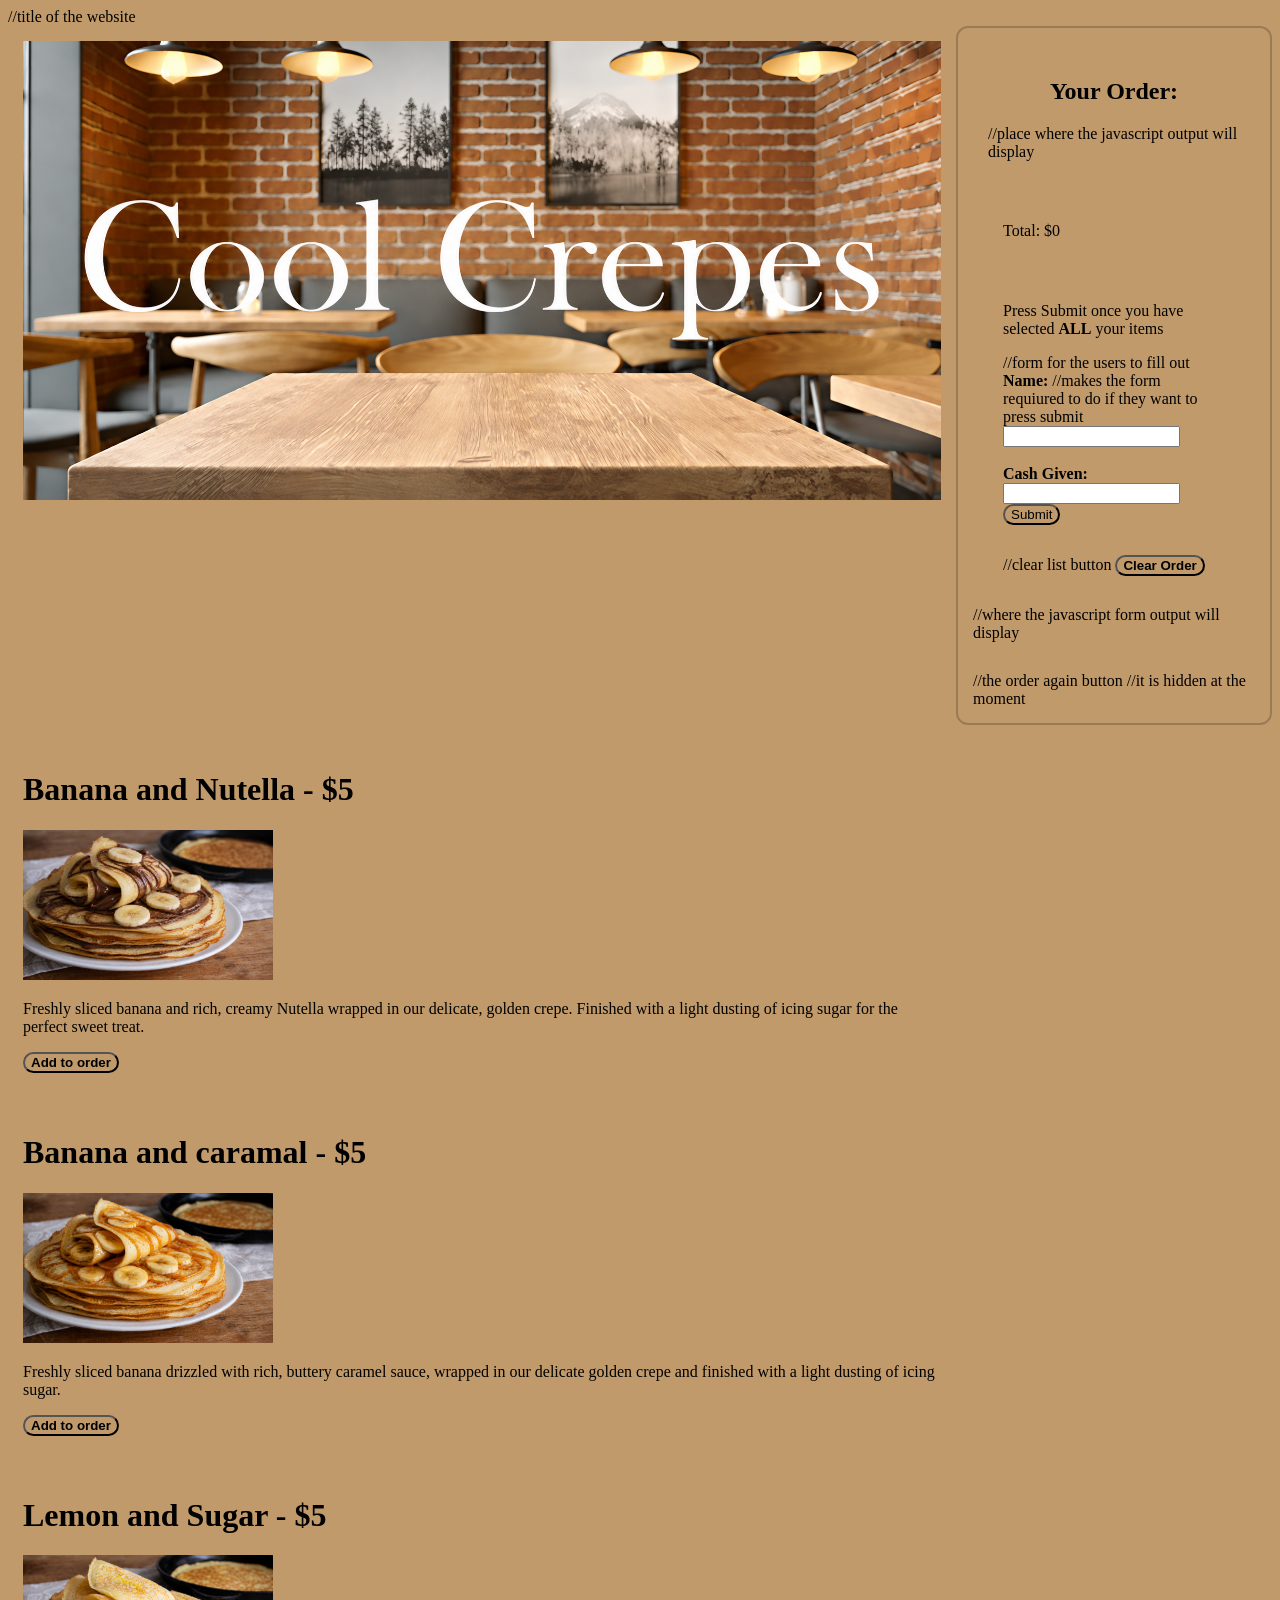
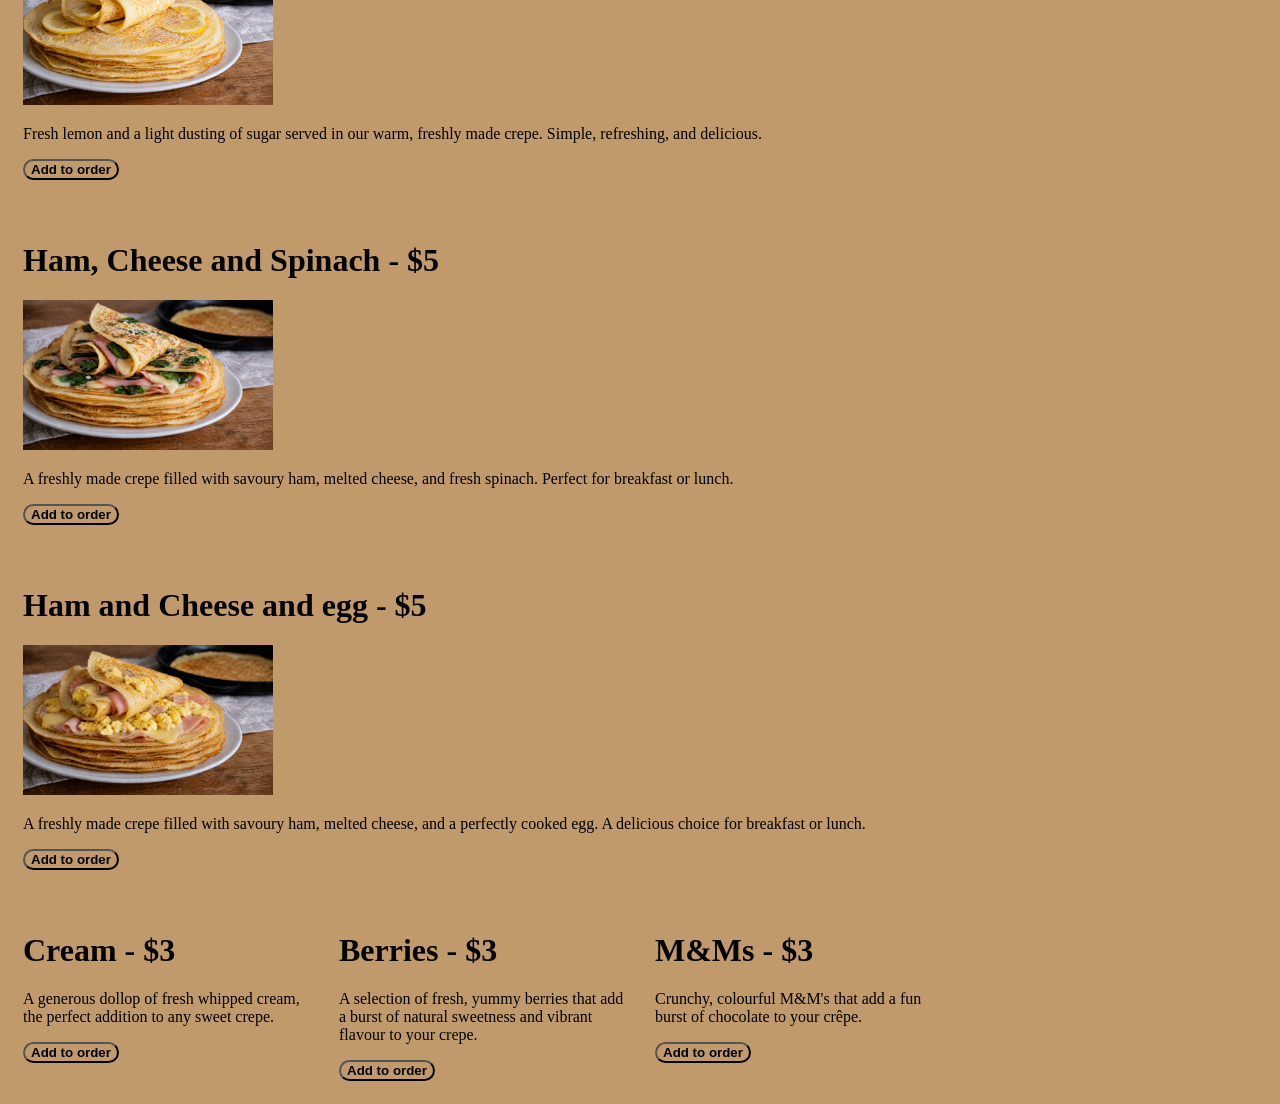
==== index.html @ e05b757b "Jul 23, 2026, 4:14 AM" ====
<!DOCTYPE html>
<html>
<head>
<link href="style.css"rel="stylesheet">
//title of the website
<title>Cool Crepes!</title>
<link rel="icon" type="image/png" href="crepe.png">
</head>
<body>

<div class="container">


<div class="header">
<img src="0e76a538-b079-4f17-89ba-b4894ff9eabd.png" class="full-width" alt="Netball" width = 100%>
</div>


<div class="crape1">
<h1>Banana and Nutella - $5</h1>
<img src="nutella.png" alt="Crepe" width="250" height="150">
<p>Freshly sliced banana and rich, creamy Nutella wrapped in our delicate, golden crepe. Finished with a light dusting of icing sugar for the perfect sweet treat.</p>
<button onClick = "addToListCrepe1()"><b>Add to order</b></button>
</div>


<div class="crape2">
<h1>Banana and caramal - $5</h1>
<img src="crepe2.png" alt="Crepe" width="250" height="150">
<p>Freshly sliced banana drizzled with rich, buttery caramel sauce, wrapped in our delicate golden crepe and finished with a light dusting of icing sugar.</p>
<button onClick = "addToListCrepe2()"><b>Add to order</b></button>
</div>

<div class="crape3">
<h1>Lemon and Sugar - $5</h1>
<img src="crepe3.png" alt="Crepe" width="250" height="150">
<p>Fresh lemon and a light dusting of sugar served in our warm, freshly made crepe. Simple, refreshing, and delicious.</p>
<button onClick = "addToListCrepe3()"><b>Add to order</b></button>
</div>

<div class="crape4">
<h1>Ham, Cheese and Spinach - $5</h1>
<img src="crepe4.png" alt="Crepe" width="250" height="150"> 
<p>A freshly made crepe filled with savoury ham, melted cheese, and fresh spinach. Perfect for breakfast or lunch.</p>
<button onClick = "addToListCrepe4()"><b>Add to order</b></button>
</div>

<div class="crape5">
<h1>Ham and Cheese and egg - $5</h1>
<img src="crepe5.png" alt="Crepe" width="250" height="150">
<p>A freshly made crepe filled with savoury ham, melted cheese, and a perfectly cooked egg. A delicious choice for breakfast or lunch.</p>
<button onClick = "addToListCrepe5()"><b>Add to order</b></button>
</div>

<div class="addOn1">
<h1>Cream - $3</h1> 
<p>A generous dollop of fresh whipped cream, the perfect addition to any sweet crepe.</p>
<button onClick ="addToListCream()"><b>Add to order</b></button>
</div>

<div class="addOn2">
<h1>Berries - $3</h1> 
<p>A selection of fresh, yummy berries that add a burst of natural sweetness and vibrant flavour to your crepe.</p>
<button onClick="addToList()" ><b>Add to order</b></button>
</div>

<div class="addOn3">
<h1>M&Ms - $3</h1> 
<p>Crunchy, colourful M&M's that add a fun burst of chocolate to your crêpe.</p>
<button onClick = "addToListmm()"><b>Add to order</b></button>
</div>


<div class="orderStation">
<div id="orderSection">
<h2>Your Order:</h2>

//place where the javascript output will display
<div id="spaceForJavaScriptOutput"></div>
<div id="total">

</div>
<div class="align">
<p>Press Submit once you have selected <b>ALL</b> your items</p>
//form for the users to fill out
<form onsubmit="getFormInput();return false;">
<label for="formName"><b>Name:</b></label>
//makes the form requiured to do if they want to press submit
<input type="text" id="nameField" name="formName" required>
<br> </br>
<label for="formName"><b>Cash Given:</b></label>
<input type="number" id="moneyField" name="formName" min="1" required>
<input type="submit" class="submit" >
</form>
</div>

<div class="align2">
//clear list button
<button onClick = "clearList()"><b>Clear Order</b></button>
</div>
</div>
//where the javascript form output will display
<div id="spaceForJavaScriptFormOutput">

</div>
//the order again button
//it is hidden at the moment
<button id="orderAgain" onclick="orderAgain()" style="display: none;"><b>Order Again</b></button>
</div>

</div>

  
<script src="script.js"></script>
</body>
</html>
---- style.css ----
body {
background-color:#c19a6b
}


.container {
  display: grid;
  grid-template-columns: 1fr 1fr 1fr 1fr;
  row-gap:10px;
  column-gap:0;
}

.header, .crape1, .crape2, .crape3, .crape4, .crape5 {
grid-column: 1 / 4;
border-radius: 12px;
}



.addOn1,.addOn2,.addOn3{
border-radius: 12px;
grid-row-start: 7;
}

.orderStation{
border: 2px solid 	#9A7B56;
border-radius: 12px;
}

.container div {
padding: 15px;
background-color: #c19a6b;
}

.orderStation {
grid-column: 4;
grid-row-start: 1;
grid-row-end: 1;
}

button,.submit{
  background:#c19a6b;
  color:black;
  border-radius: 12px;
}

button:hover,.submit:hover{
  background-color:#d4b897;
}

.crape1, .crape2, .crape3,.crape4,.crape5, .addOn1, .addOn2, .addOn3{
  transition: transform 0.3s ease;
}
.crepe1{
margin-top: 0px;
}

.crape1:hover,.crape2:hover, .crape3:hover,.crape4:hover,.crape5:hover,.addOn1:hover, .addOn2:hover, .addOn3:hover {
  transform: scale(1.01); 
}


.orderStation{
  position: sticky;
  top: 0;
  padding: 5px;
}

#spaceForJavaScriptFormOutput,
#total{
margin-left: 0px;

}

#spaceForJavaScriptOutput{
 margin-left: 0px; 
 margin-top: 0px;
}

h2{
text-align: center;
}
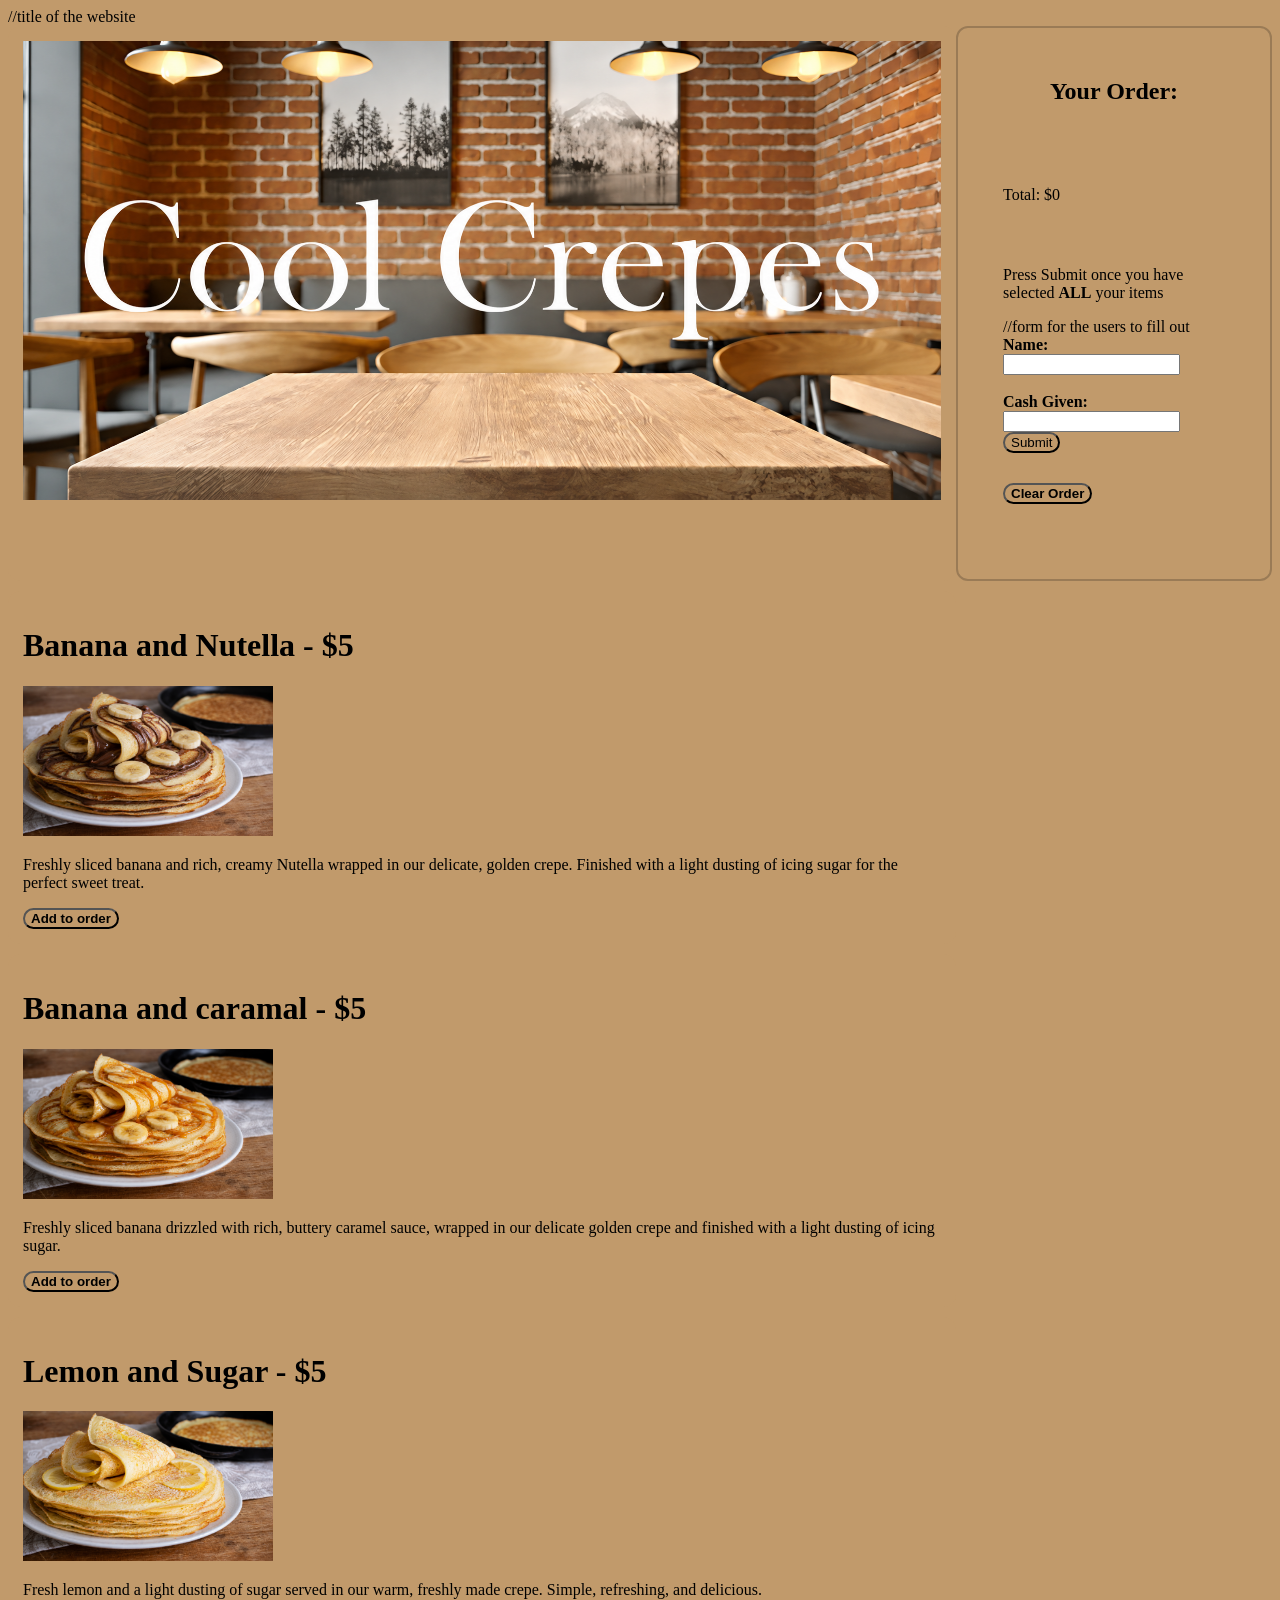
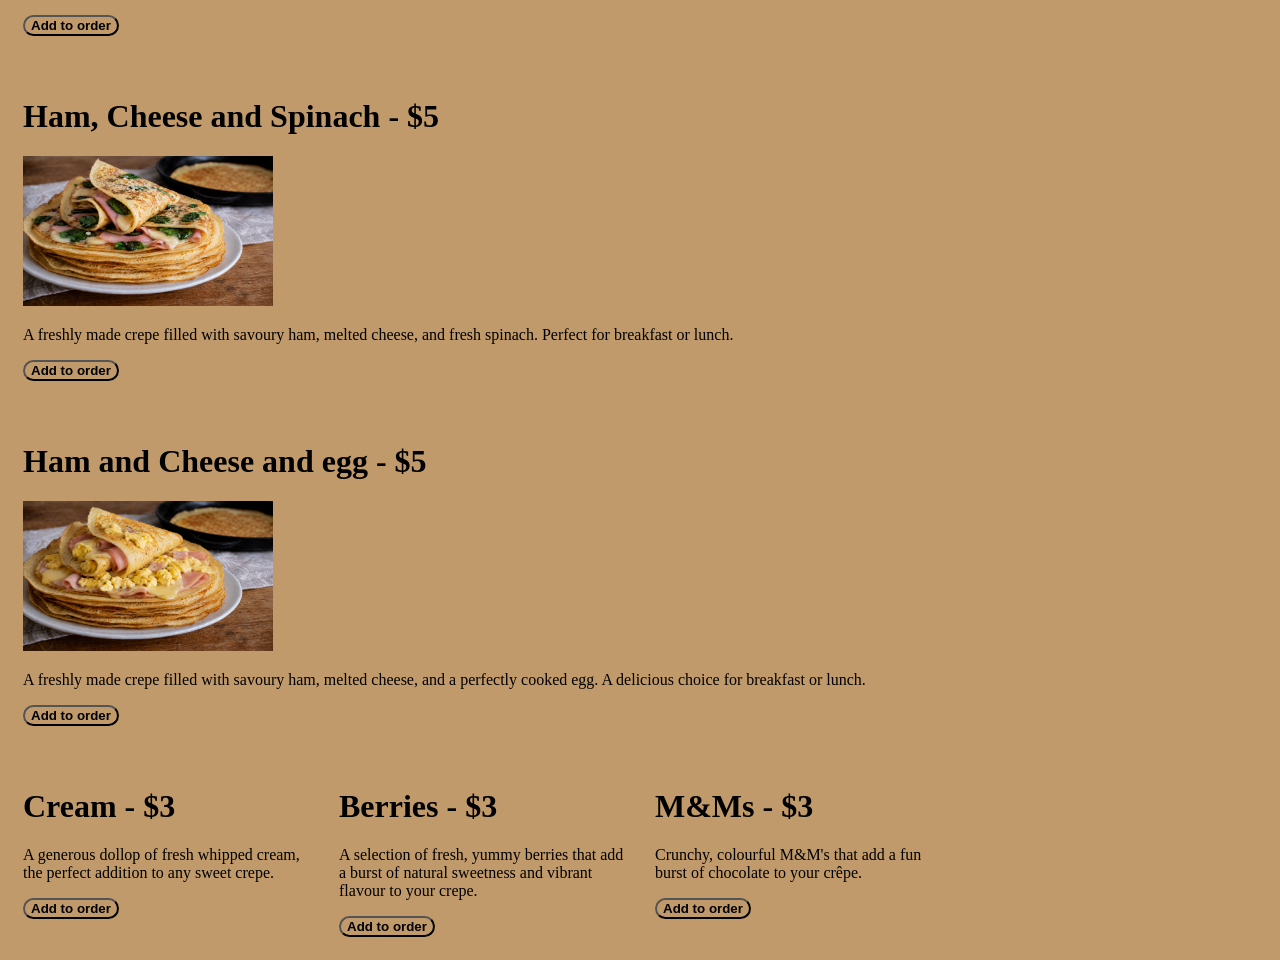
==== commit 0ae54339: "Jul 23, 2026, 4:15 AM" ====
--- a/index.html
+++ b/index.html
@@ -75,7 +75,6 @@
 <div id="orderSection">
 <h2>Your Order:</h2>
 
-//place where the javascript output will display
 <div id="spaceForJavaScriptOutput"></div>
 <div id="total">
 
@@ -85,7 +84,6 @@
 //form for the users to fill out
 <form onsubmit="getFormInput();return false;">
 <label for="formName"><b>Name:</b></label>
-//makes the form requiured to do if they want to press submit
 <input type="text" id="nameField" name="formName" required>
 <br> </br>
 <label for="formName"><b>Cash Given:</b></label>
@@ -95,16 +93,12 @@
 </div>
 
 <div class="align2">
-//clear list button
 <button onClick = "clearList()"><b>Clear Order</b></button>
 </div>
 </div>
-//where the javascript form output will display
 <div id="spaceForJavaScriptFormOutput">
 
 </div>
-//the order again button
-//it is hidden at the moment
 <button id="orderAgain" onclick="orderAgain()" style="display: none;"><b>Order Again</b></button>
 </div>
 
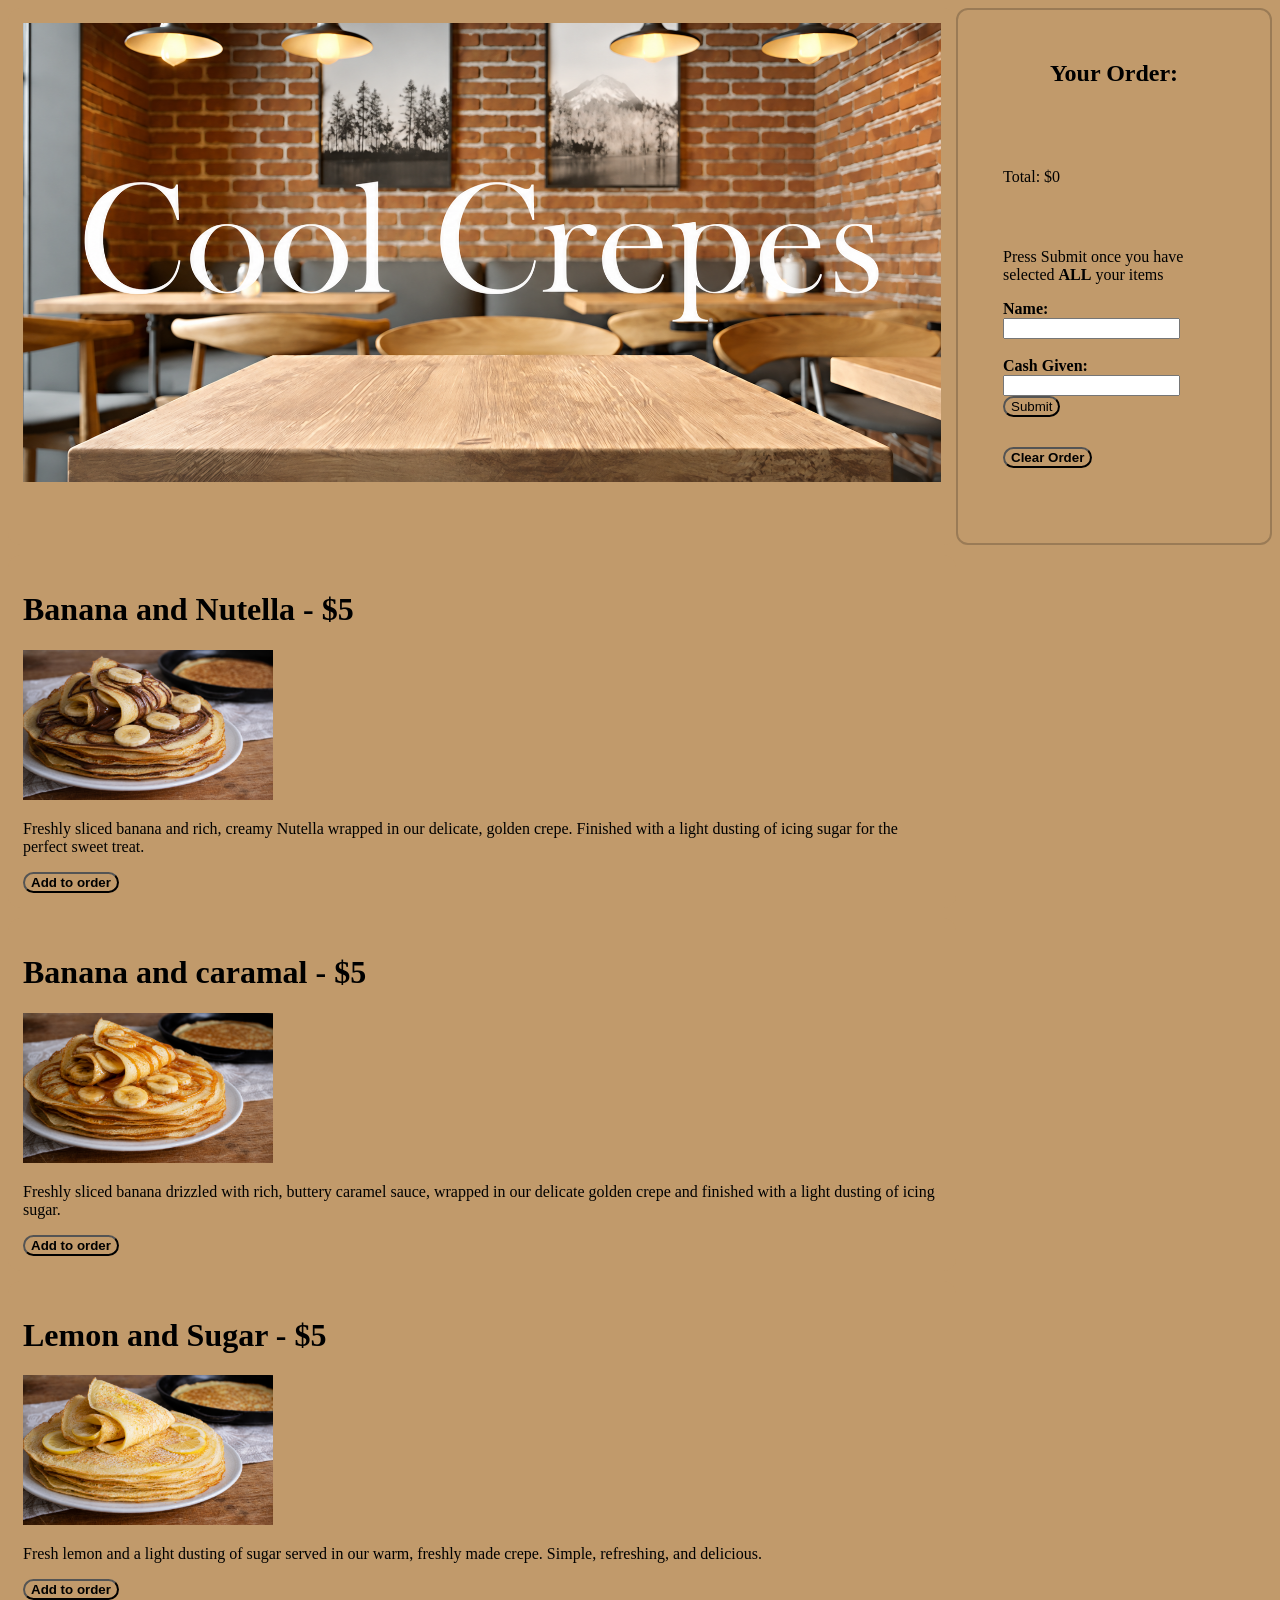
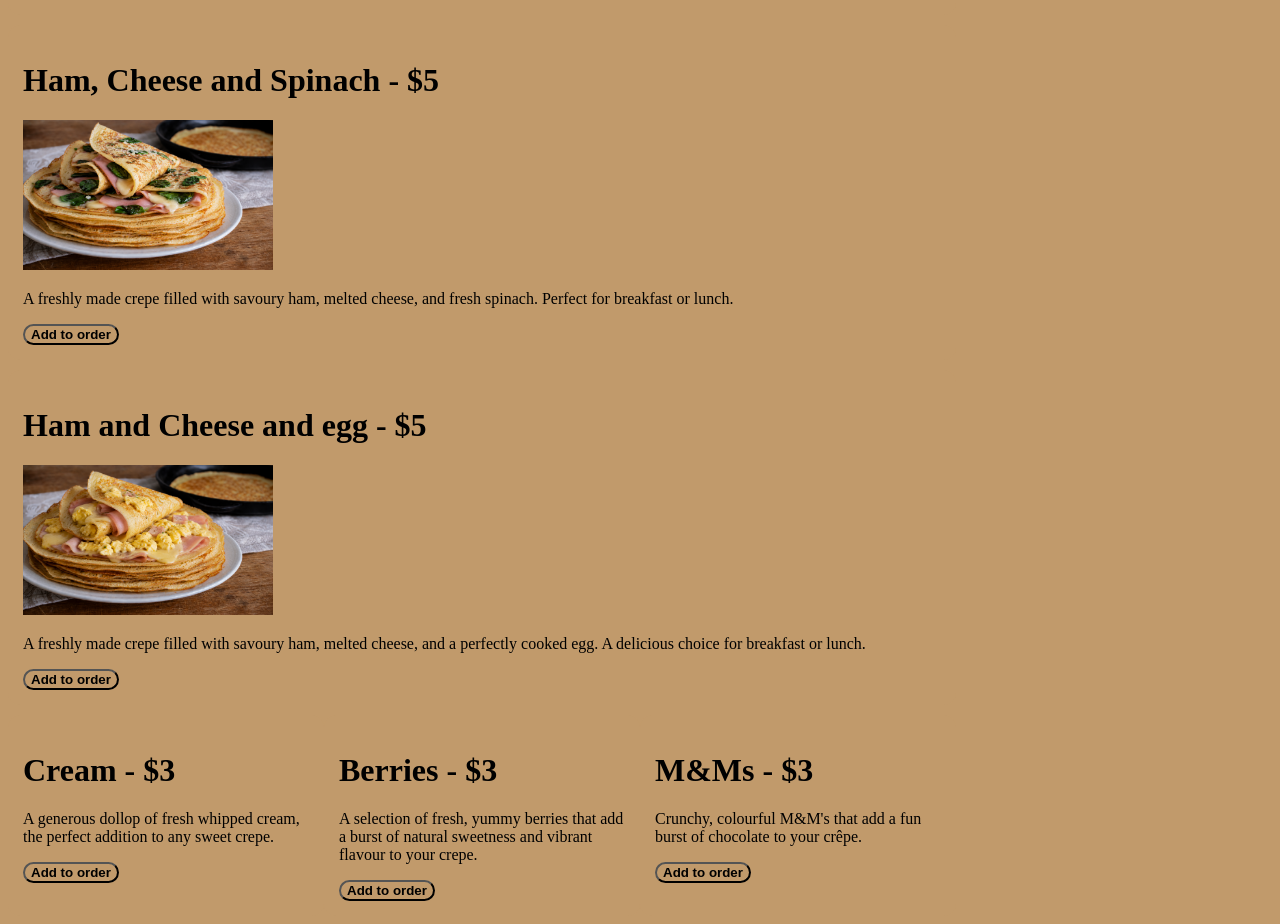
==== commit 1f08314a: "Jul 23, 2026, 4:18 AM" ====
--- a/index.html
+++ b/index.html
@@ -2,7 +2,6 @@
 <html>
 <head>
 <link href="style.css"rel="stylesheet">
-//title of the website
 <title>Cool Crepes!</title>
 <link rel="icon" type="image/png" href="crepe.png">
 </head>
@@ -81,7 +80,6 @@
 </div>
 <div class="align">
 <p>Press Submit once you have selected <b>ALL</b> your items</p>
-//form for the users to fill out
 <form onsubmit="getFormInput();return false;">
 <label for="formName"><b>Name:</b></label>
 <input type="text" id="nameField" name="formName" required>
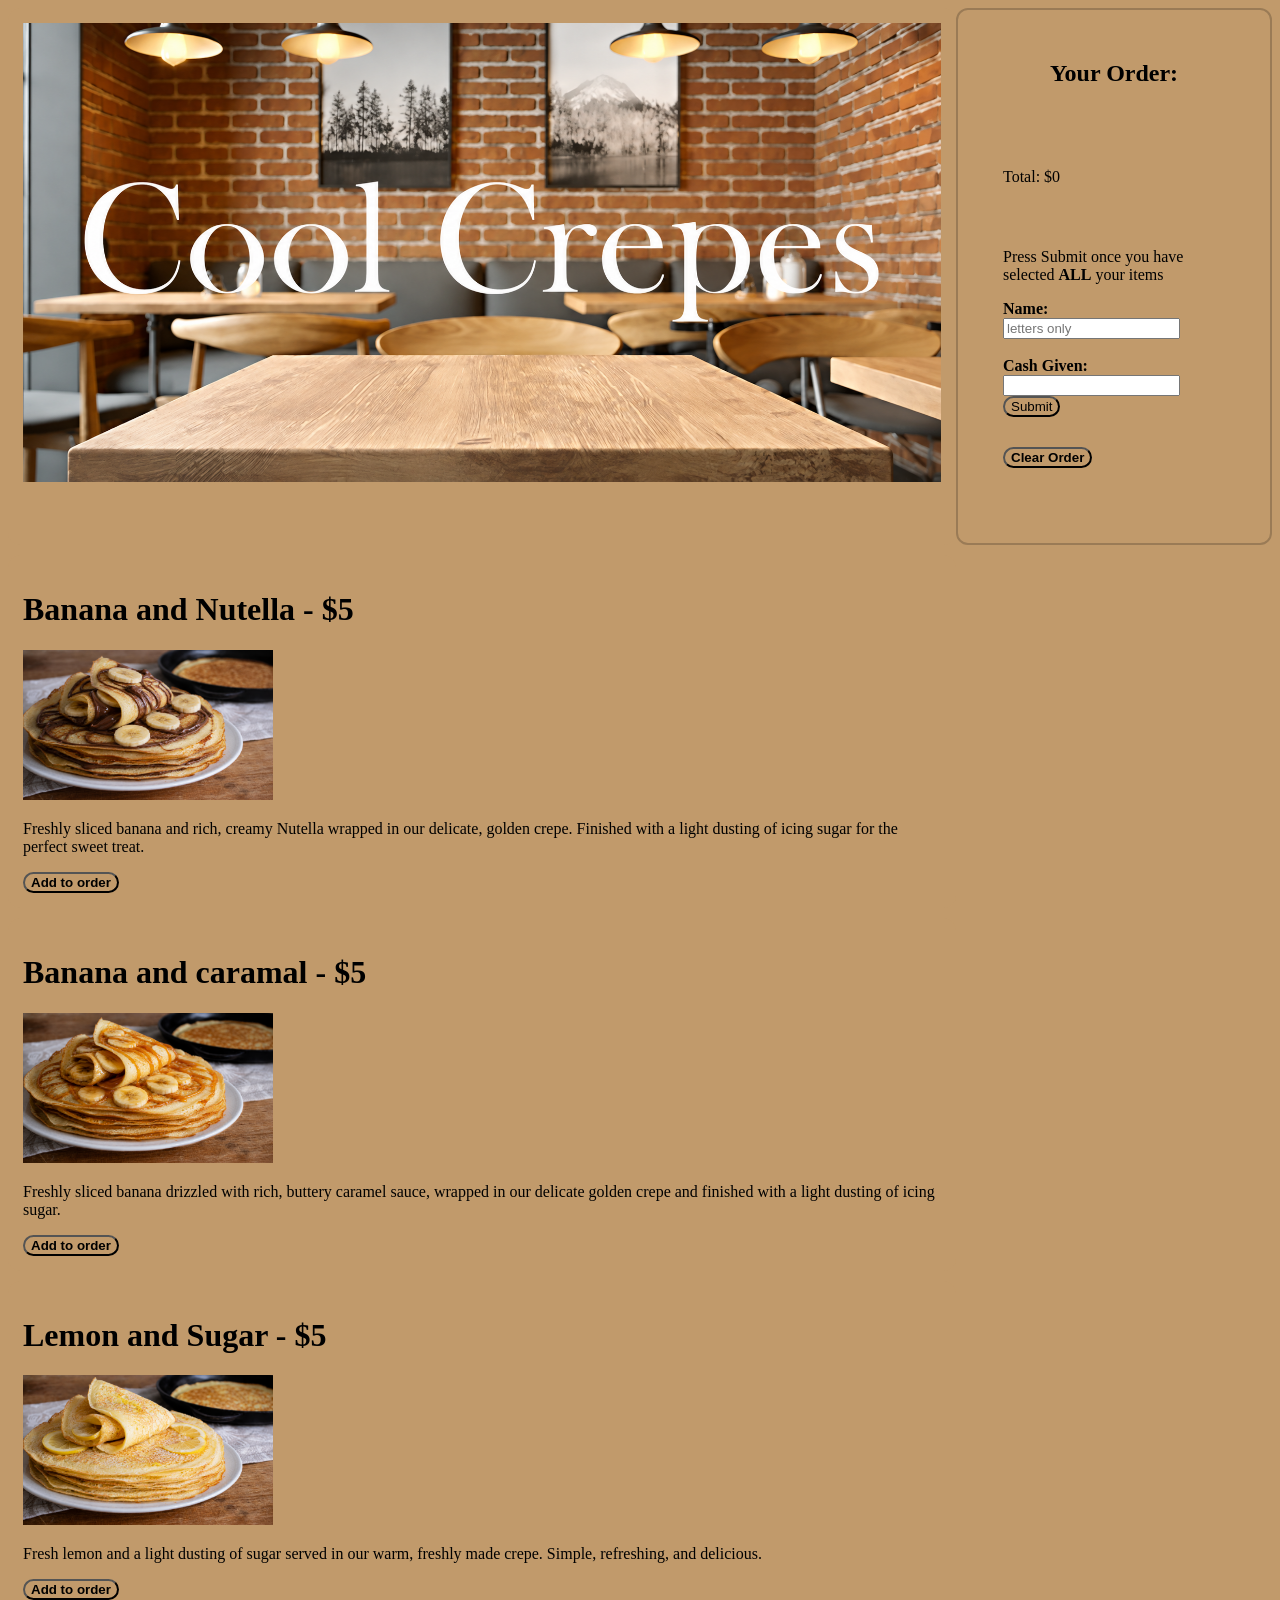
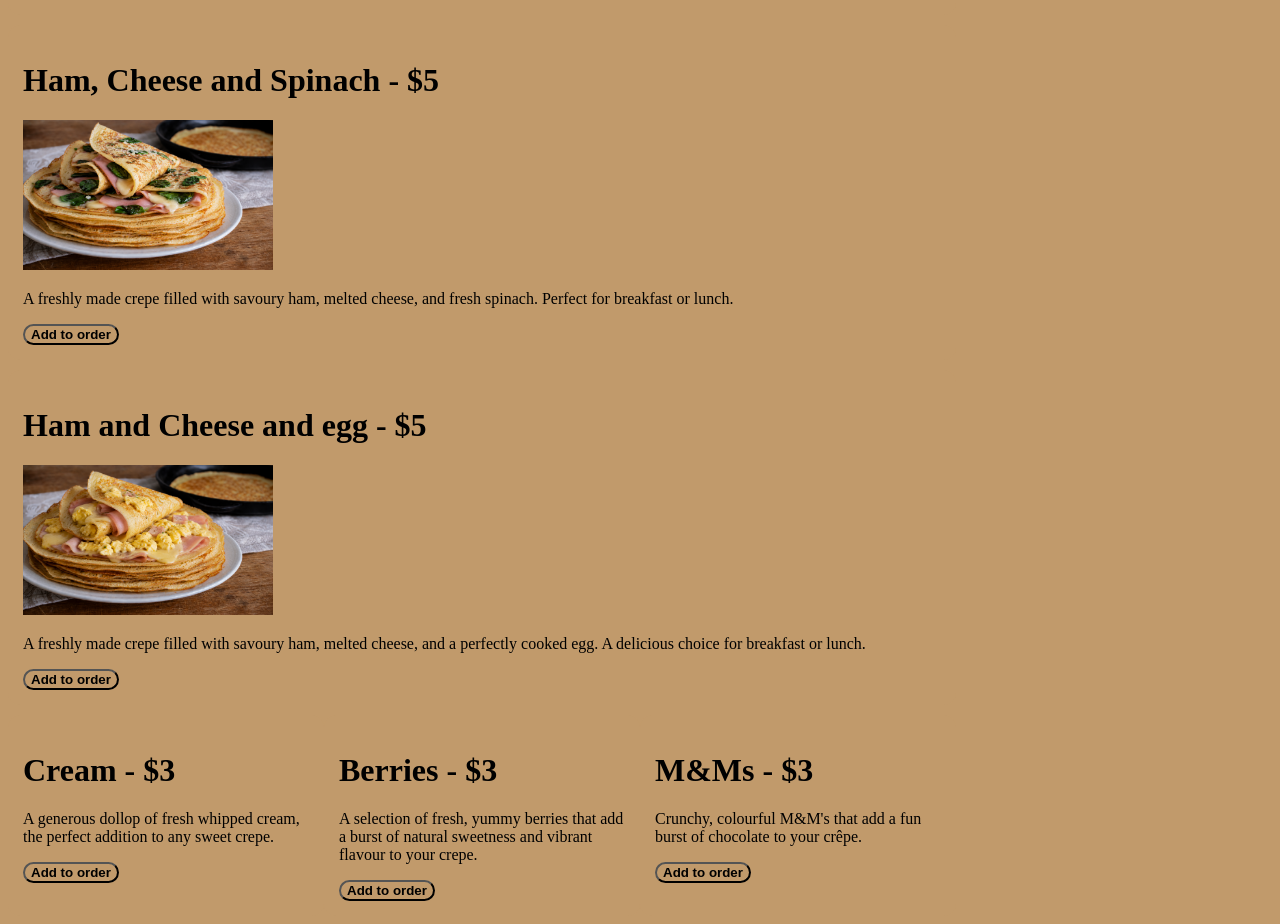
==== commit adfbae4a: "Jul 23, 2026, 4:24 AM" ====
--- a/index.html
+++ b/index.html
@@ -82,7 +82,7 @@
 <p>Press Submit once you have selected <b>ALL</b> your items</p>
 <form onsubmit="getFormInput();return false;">
 <label for="formName"><b>Name:</b></label>
-<input type="text" id="nameField" name="formName" required>
+<input type="text" id="nameField" name="formName" required placeholder="letters only">
 <br> </br>
 <label for="formName"><b>Cash Given:</b></label>
 <input type="number" id="moneyField" name="formName" min="1" required>
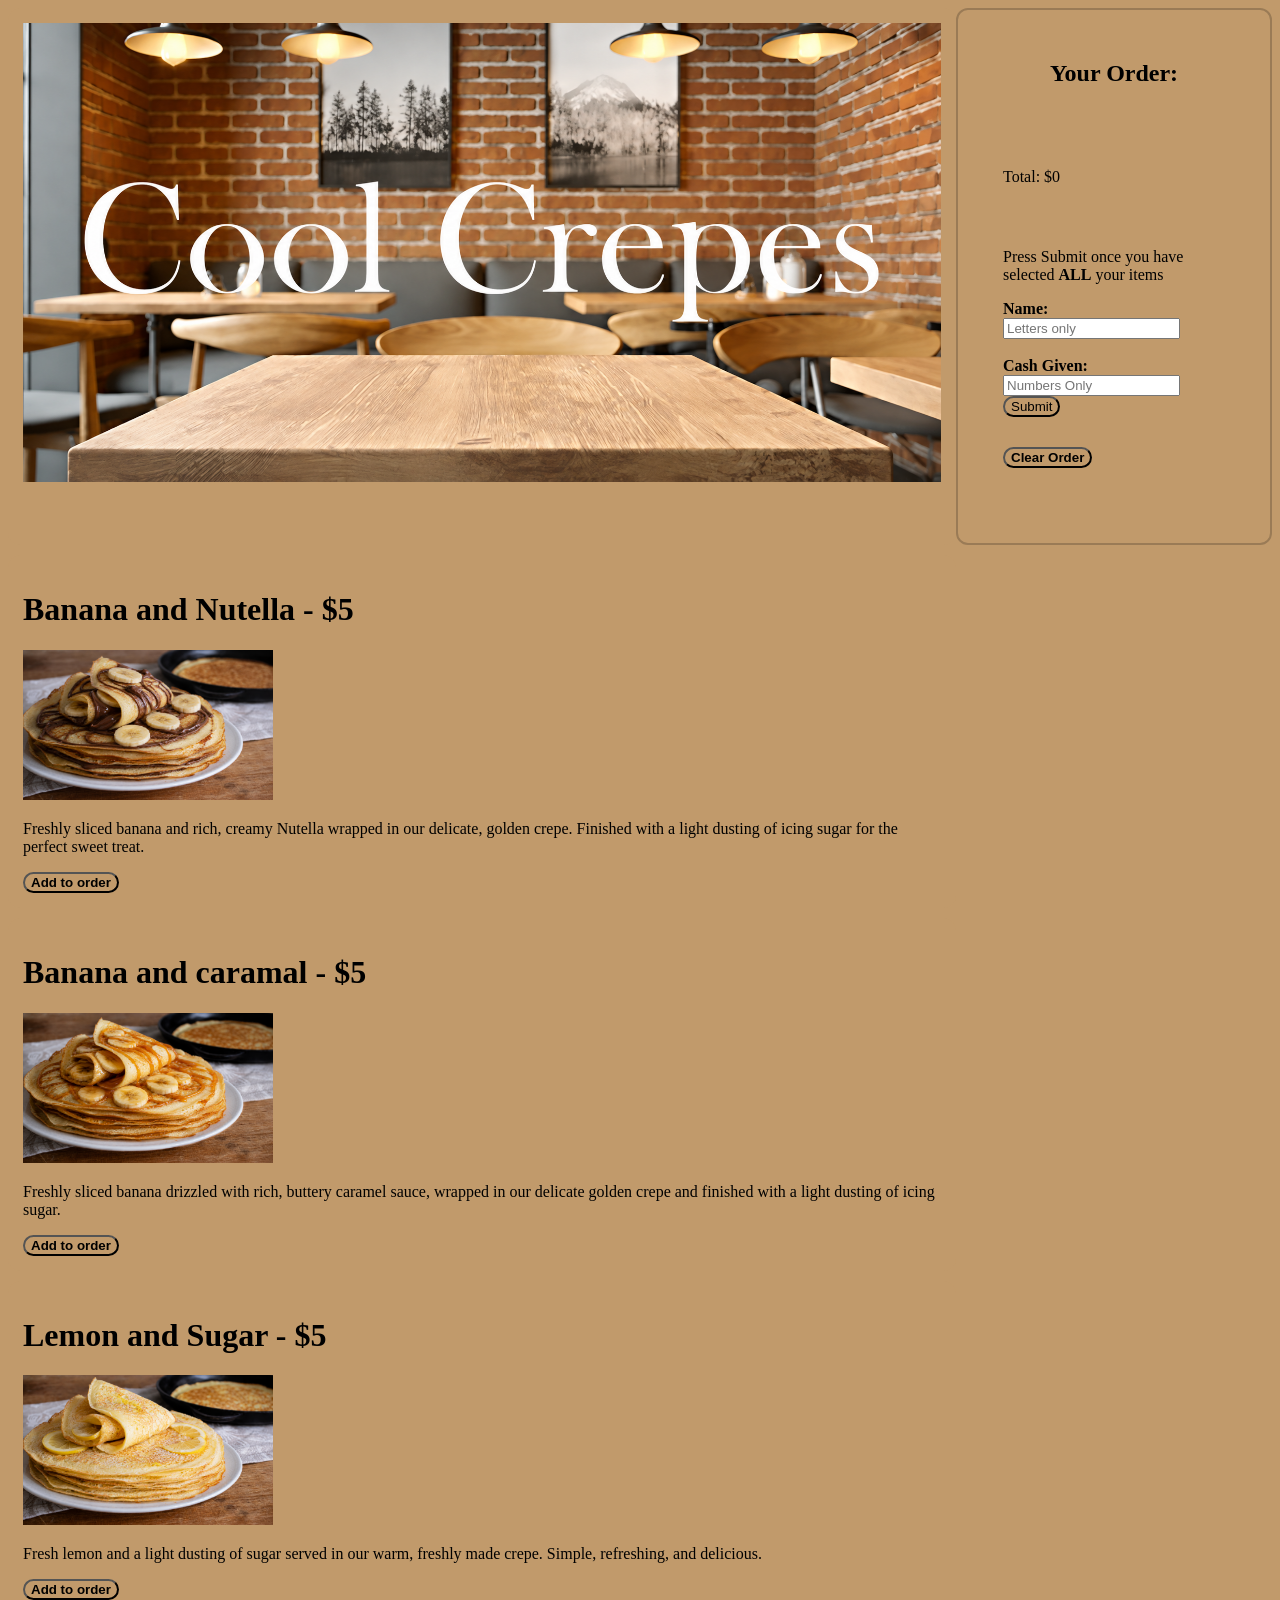
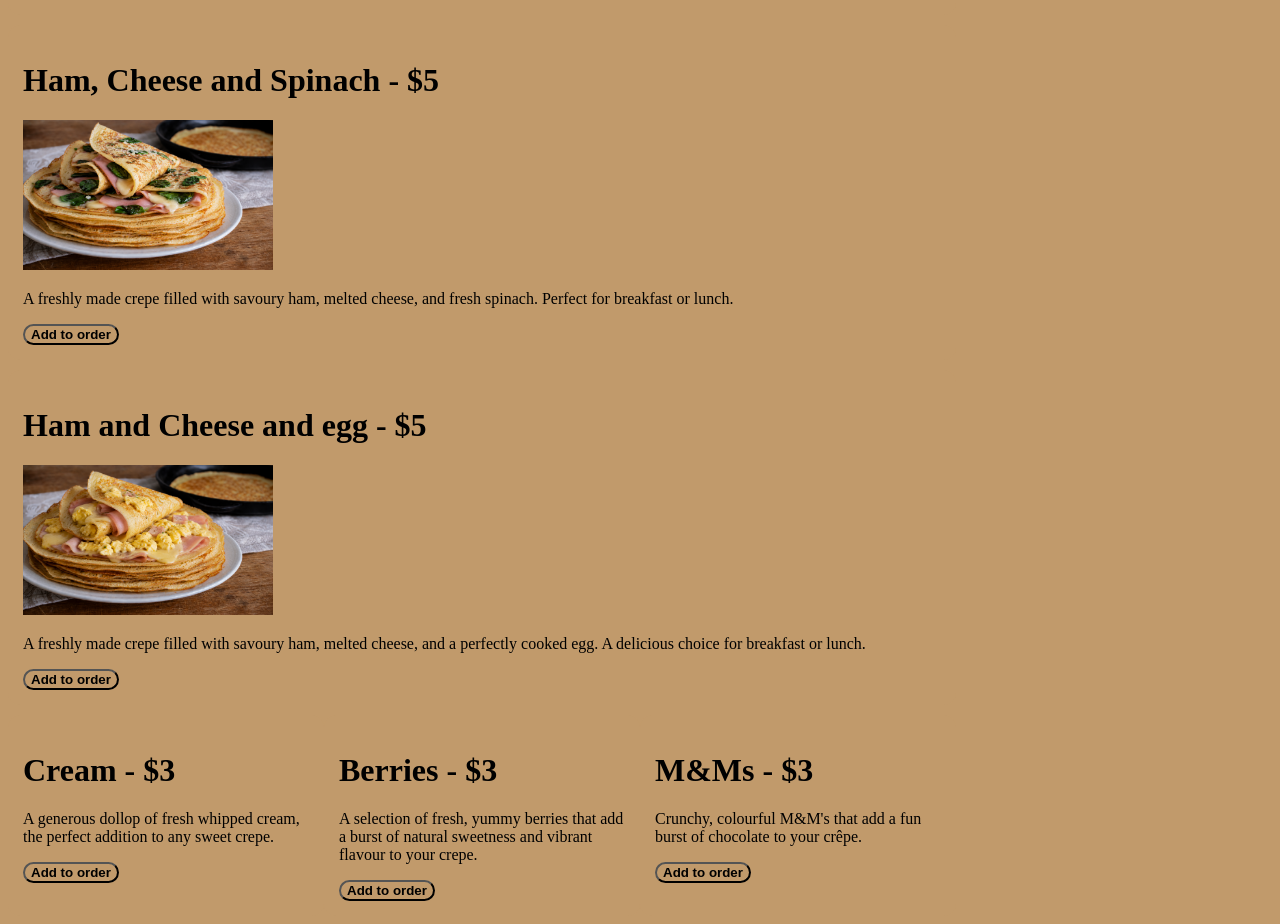
==== commit d97dbb7f: "Jul 23, 2026, 4:27 AM" ====
--- a/index.html
+++ b/index.html
@@ -82,10 +82,10 @@
 <p>Press Submit once you have selected <b>ALL</b> your items</p>
 <form onsubmit="getFormInput();return false;">
 <label for="formName"><b>Name:</b></label>
-<input type="text" id="nameField" name="formName" required placeholder="letters only">
+<input type="text" id="nameField" name="formName" required placeholder="Letters only">
 <br> </br>
 <label for="formName"><b>Cash Given:</b></label>
-<input type="number" id="moneyField" name="formName" min="1" required>
+<input type="number" id="moneyField" name="formName" min="1" required placeholder="Numbers Only">
 <input type="submit" class="submit" >
 </form>
 </div>
